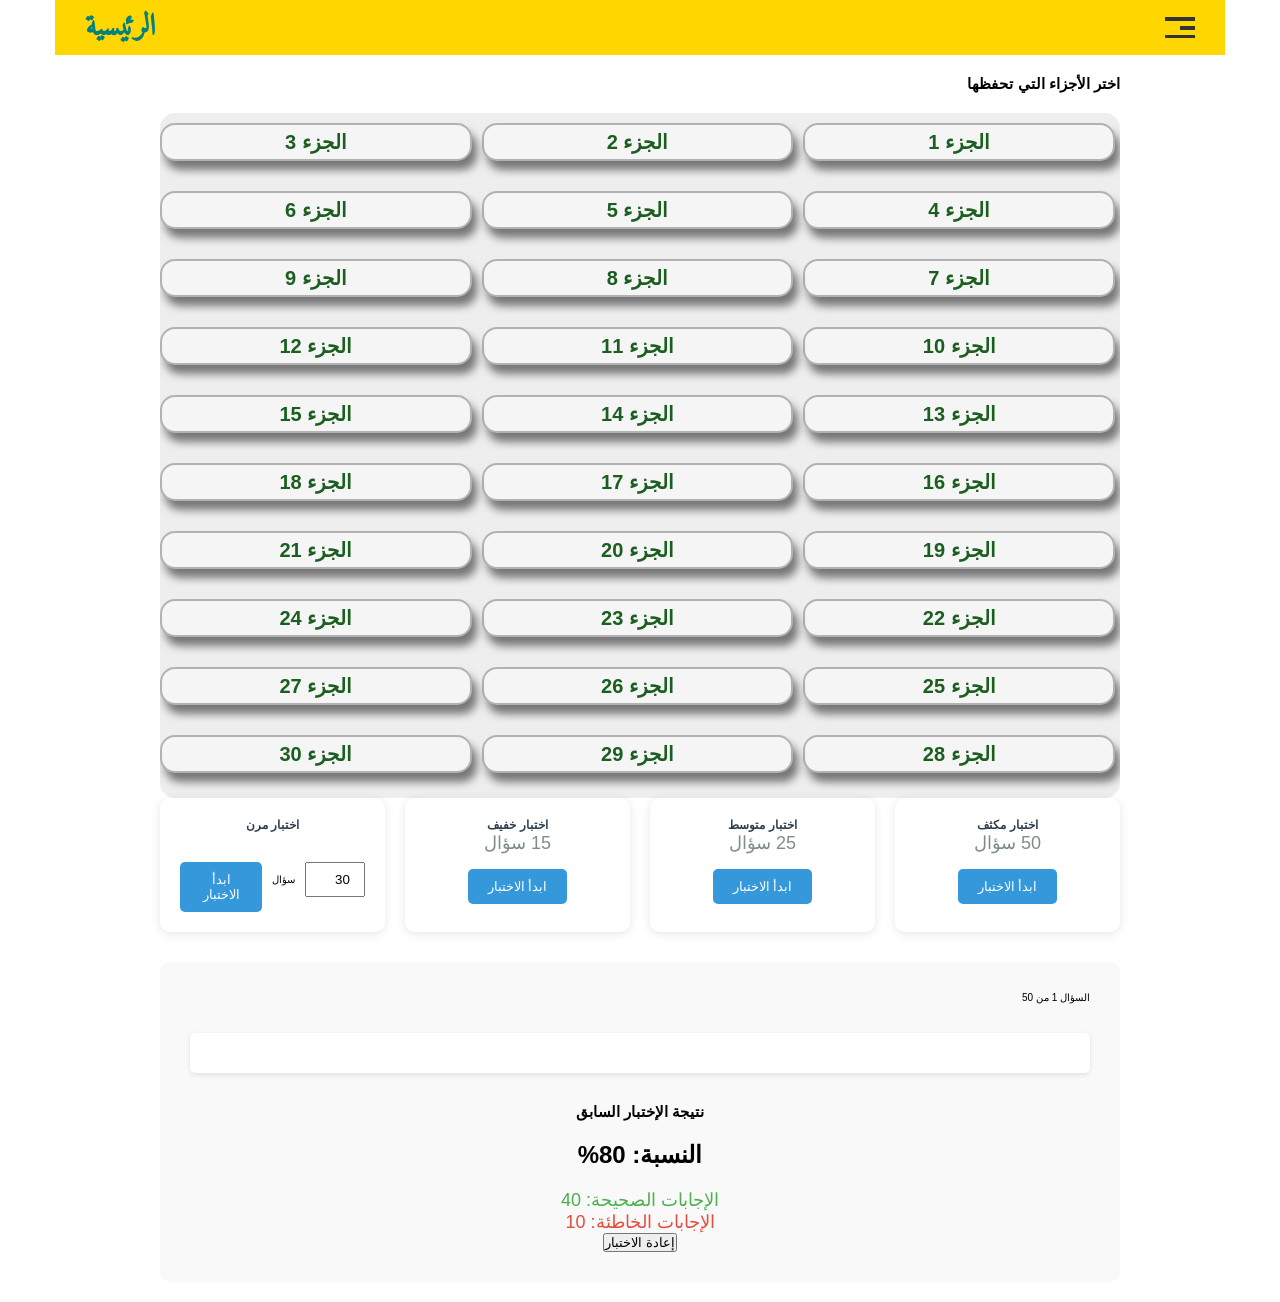
==== test.html @ 92f8082b "البداية الرسمية لمشروع تعاهد" ====
<!DOCTYPE html>
<html>

<head>
  <meta charset="UTF-8">
  <meta name="viewport" content="width=device-width, initial-scale=1">
   <link rel="stylesheet" href="css/fremwork.css" type="text/css" media="all" />
   <link rel="stylesheet" href="css/test.css" type="text/css" media="all" />
  <title>إختبار</title>
</head>

<body>
   <header class="header">
        <div class="container">

            <h1><a href="index.html">الرئيسية</a></h1>
            <nav>
                <div class="icon" id="icon">
                    <span></span>
                <span ></span>
                <span></span>
            </div>
            <ul class="links" id="menu">
                <li class="target"><a href="#">قرآن مع التفسير</a></li>
                <li><a href="#">متشابهات</a></li>
                <li><a href="#">اختبر حفظك</a></li>
                <li><a href="#">نصائح</a></li>
                <li><a href="#">فضل القرآن</a></li>
                <li><a href="#">ارشادات الإستعمال</a></li>
                
            </ul>
        </nav>
    </div>
    </header>
    <label class="mode" for="mode" style="display: none;">مضلم
        <input type="checkbox" id="mode">
    </label>
    <div id="overlay" class="overlay"></div> 
 
 <div class="test-container">
  <div class="part-selection">
    <h2>اختر الأجزاء التي تحفظها</h2>
    
    <div class="juz-buttons">
      <!-- سيتم توليد أزرار الأحزاب ديناميكيًا -->
    </div>
  </div>

  <div class="test-cards">
    <div class="test-card" data-questions="50">
      <h3>اختبار مكثف</h3>
      <p>50 سؤال</p>
      <button class="start-btn">ابدأ الاختبار</button>
    </div>
    
    <div class="test-card" data-questions="25">
      <h3>اختبار متوسط</h3>
      <p>25 سؤال</p>
      <button class="start-btn">ابدأ الاختبار</button>
    </div>
    
    <div class="test-card" data-questions="15">
      <h3>اختبار خفيف</h3>
      <p>15 سؤال</p>
      <button class="start-btn">ابدأ الاختبار</button>
    </div>
    
    <div class="test-card flexible-test">
      <h3>اختبار مرن</h3>
      <div class="flexible-controls">
        <input type="number" min="1" max="100" value="30" class="question-count">
        <span>سؤال</span>
        <button class="start-btn">ابدأ الاختبار</button>
      </div>
    </div>
  </div>

  <div class="test-screen ">
    <div class="question-container ">
      <div class="progress">السؤال 1 من 50</div>
      <div class="question-type"></div>
      <div class="current-verse"></div>
      <div class="options">
        <!-- سيتم توليد الخيارات ديناميكيًا -->
      </div>
    </div>
    <div class="result-screen ">
      <h2>نتيجة الإختبار السابق</h2>
      <div class="score">النسبة: 80%</div>
      <div class="correct">الإجابات الصحيحة: 40</div>
      <div class="wrong">الإجابات الخاطئة: 10</div>
      <button class="restart-btn">إعادة الاختبار</button>
    </div>
  </div>
</div>
 <script src="js/global.js" type="module"></script>
 <script src="js/test.js" defer></script>
</body>

</html>
---- css/fremwork.css ----
@font-face {
  font-family: "Amiri";
  src: url("../font/Amiri-Regular.ttf") format("truetype");
  font-weight: normal;
  font-style: normal;
}
@font-face {
  font-family: "Amiri";
  src: url("../font/Amiri-BoldItalic.ttf") format("truetype");
  font-weight: bold;
  font-style: italic;
}

/* Global styling */

* {
  -webkit-box-sizing: border-box;
  -moz-box-sizing: border-box;
  box-sizing: border-box;
  margin: 0;
  padding: 0;
}
:root {
  --headersColor: #ffd700;
  --textColor: #4caf50;
  --accentColor: #00bfa6;
  --transition: 2s;
}

html {
  scroll-behavior: smooth;
  scroll-padding: 50px;
  font-size: 10px;
}
html:has(#mode:checked){
  --shadow: #15ceb5ed;
  --bgColor: black;
  --textWhite:whitesmoke;
  --bgBox: #4a454582;
}
body{
  background-color: var(--bgColor);
  font-family: "Amiri", serif;
  overflow-x: hidden;
}

a {
  text-decoration: none;
}

ul li {
  list-style: none;
}

#scroller{
  position: fixed;
  top: 0;
  right: 5px;
  width: 5px;
  height: 0;
  background-color: #0077ff;
  z-index: 99;
}
.container {
  padding: 0 15px;
  margin: 0 auto;
}
/* Tablets */
@media (min-width: 768px) {
  .container {
    width: 750px;
  }
}
/* Medium */
@media (min-width: 992px) {
  .container {
    width: 970px;
  }
}
/* Large */
@media (min-width: 1200px) {
  .container {
    width: 1170px;
  }
}

/* End Global styling */

/* start .header */
.header{
  height: 55px;
}
.header .container{
  background-color: gold;
  display: flex;
  justify-content: space-between;
  align-items: center;
  padding: 0 30px;
  height: 100%;
  position: relative;
}
.header .container h1 a{
  font-size: 3rem;
  font-weight: bold;
  color: teal;
  transform: color 1.5s;
}
.header .container h1 a:hover{
  color: rgb(28, 201, 143);
}

/* start icon */
.header .container nav .icon{
  width: 30px;
  display: flex;
  flex-wrap: wrap;
  justify-content: space-between;
  flex-direction: row-reverse;

}
.header .container nav .icon span{
  display: inline-block;
  background-color: #333;
  /* margin-bottom: 5px; */
  width: 100%;
  height: 4px;
  direction: ltr;
}
.header .container nav .icon span:nth-child(2){
  width: 50%;
  margin: 5px 0;
  transition: width 1s;
}
.header .container nav .icon .two:nth-child(2){
  width: 100%;
}
.header .container nav .icon span:last-child{
  height: 3px;
}
.header .container nav .links{
  position: absolute;
  direction: rtl;
  background-color: #eee;
  top: 70px;
  right: 30px;
  width: 150px;
  padding: 15px 0 8px;
  border-radius: 12px 0 12px 12px;
  display: none;
  flex-direction: column;
  z-index: 10;
  gap: 20px;
  transition: 1s;
}
.header .container nav  .active{
  display: flex;
}
.header .container nav .links li{
  color: #333;
  border-bottom: 2px solid #ccc;
  padding:0 15px 8px 0 ;
}
.header .container nav .links .target{
  border-bottom: 4px solid gold;
}
.header .container nav .links li a{
  display: inline-block;
  font-size: 1.7rem;
  font-style: italic;
  color: inherit;
  font-weight: bold;
  width: 100%;
  transition: 1s;
}
.header .container nav .links li a:hover{
  padding: 0 15px 5px 0;
  color: coral;
}
.header .container nav .links::before{
  content: "";
  position: absolute;
  width: 0;
  height: 0;
  top: -20px;
  border: 10px solid;
  border-color: transparent transparent #ccc transparent;
}

.overlay.active{
  width: 98vw;
  height: 100%;
  background-color: rgba(0, 0, 0, 0.71);
  position: absolute;
  top: 60px;
  z-index: 5;
}

/* end .header */

/* staylin card */
 .container .card{
  display: flex;
  justify-content: center;
  align-items: center;
  background: var(--bgBox,#f5f5f5);
  border: 2px solid rgba(25, 25, 25, 0.3);
  box-shadow: 5px 9px 9px rgba(0, 0, 0, 0.5);
  border-radius: 15px;
  width: 90%;
  max-width: 750px;
  font-size: 2.4rem;
  padding: 20px 0;
  margin: 2em auto 0;
  animation: taptap var(--transition) 0.6s linear;
}
/* staylin card */

/* style buttons */
.btn{
  font-size: 1.6rem;
  font-weight: bold;
  color: var(--textWhite);
  background-color: transparent;
  border: 2px solid #4CAF50;
  border-radius: 18px;
  padding: 5px 10px;
  cursor: pointer;
}
/* style buttons */

.border{
  border: 2px solid #4CAF50;
  border-radius: 12px;
  padding: 10px;
}
---- css/test.css ----
section li:nth-child(3) {
  border-bottom: 3px solid darkred;
}

section li:nth-child(5) {
  border-bottom: none;
}

/* End Hader */
*{
  
}
.test-container {
  direction: rtl;
  font-family: 'Arial', sans-serif;
  max-width: 1000px;
  margin: 0 auto;
  padding: 20px;
}


.juz-buttons {
  display: flex;
  flex-wrap: wrap;
  padding-right: 5px;
  gap: 10px ;
  text-align: center;
  margin-top: 20px;
  background-color: #eee ;
  border-radius:15px ;
  padding-bottom: 15px;
  overflow-x: hidden;
}

.juz-btn{
  display: flex;
  flex: 1 1 calc(30% - 20px);
  margin: 10px auto ;
  font-size: 1rem;
  padding: 5px ;
  justify-content: center;
  border-radius: 15px;
  background: #F5F5F5;
  backdrop-filter: blur(10px);
  color: #1B5E20;
  border: 2px solid rgba(25, 25, 25, 0.3);
  box-shadow: 5px 9px 9px rgba(0, 0, 0, 0.5);
  text-align: center;
  font-weight: bold;
  font-size: 20px;
  cursor: pointer;
}



.juz-btn.selected {
  background-color: #4CAF50;
  color: white;
}

@keyframes slideIn {
  from {
    transform: translateX(-100%);
    /* البدء من خارج الشاشة */
    opacity: 0;
  }
  
  to {
    transform: translateX(0);
    /* وصول إلى الوضع النهائي */
    opacity: 1;
  }
}

@keyframes slideInR {
  from {
    transform: translateX(100%);
    /* البدء من خارج الشاشة */
    opacity: 0;
  }
  
  to {
    transform: translateX(0);
    /* وصول إلى الوضع النهائي */
    opacity: 1;
  }
}


.test-cards {
  display: grid;
  grid-template-columns: repeat(auto-fit, minmax(200px, 1fr));
  gap: 20px;
  margin-bottom: 30px;
}

.test-card {
  background-color: #fff;
  border-radius: 10px;
  padding: 20px;
  box-shadow: 0 2px 10px rgba(0, 0, 0, 0.1);
  text-align: center;
}

.test-card h3 {
  color: #2c3e50;
  margin-top: 0;
}

.test-card p {
  color: #7f8c8d;
  font-size: 18px;
}

.start-btn {
  background-color: #3498db;
  color: white;
  border: none;
  padding: 10px 20px;
  border-radius: 5px;
  cursor: pointer;
  margin-top: 15px;
}

.flexible-controls {
  display: flex;
  align-items: center;
  justify-content: center;
  gap: 10px;
  margin-top: 15px;
}

.question-count {
  width: 60px;
  padding: 8px;
  text-align: center;
}

.test-screen {
  background-color: #f9f9f9;
  border-radius: 10px;
  padding: 30px;
}

.current-verse {
  font-size: 24px;
  margin: 30px 0;
  line-height: 1.6;
  background-color: #fff;
  padding: 20px;
  border-radius: 5px;
  box-shadow: 0 2px 5px rgba(0, 0, 0, 0.1);
}

.options {
  display: grid;
  grid-template-columns: 1fr;
  gap: 15px;
}

.option {
  background-color: #fff;
  padding: 15px;
  border-radius: 5px;
  cursor: pointer;
  transition: background-color 0.3s;
  border: 1px solid #ddd;
}

.option:hover {
  background-color: #f0f0f0;
}

.option.correct {
  background-color: #4CAF50;
  color: white;
}

.option.wrong {
  background-color: #e74c3c;
  color: white;
}

.result-screen {
  text-align: center;
}

.score {
  font-size: 24px;
  font-weight: bold;
  margin: 20px 0;
}

.correct {
  color: #4CAF50;
  font-size: 18px;
}

.wrong {
  color: #e74c3c;
  font-size: 18px;
}

/* أنماط المؤقت */
.timer {
  margin: 10px 0;
  font-weight: bold;
  font-size: 18px;
  text-align: center;
}

/* أنماط النتائج */
.performance {
  font-size: 28px;
  font-weight: bold;
  margin: 20px 0;
  padding: 10px;
  border-radius: 5px;
  text-align: center;
}

.performance.excellent {
  background-color: #4CAF50;
  color: white;
}

.performance.very-good {
  background-color: #8BC34A;
  color: white;
}

.performance.good {
  background-color: #FFC107;
}

.performance.weak {
  background-color: #F44336;
  color: white;
}

.stats {
  display: flex;
  justify-content: center;
  gap: 30px;
  margin: 20px 0;
  font-size: 18px;
}

.actions {
  display: flex;
  justify-content: center;
  gap: 15px;
  margin-top: 30px;
}

.new-test-btn {
  background-color: #607D8B;
  color: white;
  border: none;
  padding: 10px 20px;
  border-radius: 5px;
  cursor: pointer;
}

/* تحسين عرض الآية */
.aya-text {
  font-size: 24px;
  line-height: 1.8;
  margin-bottom: 10px;
  text-align: center;
}

.aya-ref {
  color: #7f8c8d;
  font-size: 16px;
  text-align: center;
  margin-bottom: 20px;
}

/* أنماط الأخطاء */
.mistakes-container {
  margin-top: 20px;
  padding: 15px;
  background-color: #f9f9f9;
  border-radius: 5px;
  max-height: 300px;
  overflow-y: auto;
}

.mistake {
  margin-bottom: 15px;
  padding-bottom: 15px;
  border-bottom: 1px solid #eee;
}

.mistake:last-child {
  border-bottom: none;
}

.verse {
  font-size: 18px;
  color: #2c3e50;
  margin: 10px 0;
  padding-right: 15px;
  border-right: 3px solid #3498db;
}

.correct-answer {
  font-size: 16px;
  color: #4CAF50;
  font-weight: bold;
}

/* شريط التمرير */
.mistakes-container::-webkit-scrollbar {
  width: 8px;
}

.mistakes-container::-webkit-scrollbar-track {
  background: #f1f1f1;
}

.mistakes-container::-webkit-scrollbar-thumb {
  background: #888;
  border-radius: 4px;
}

.mistakes-container::-webkit-scrollbar-thumb:hover {
  background: #555;
}


/*I Adedd For testing*/
.hidden{
  display: none;
  
}
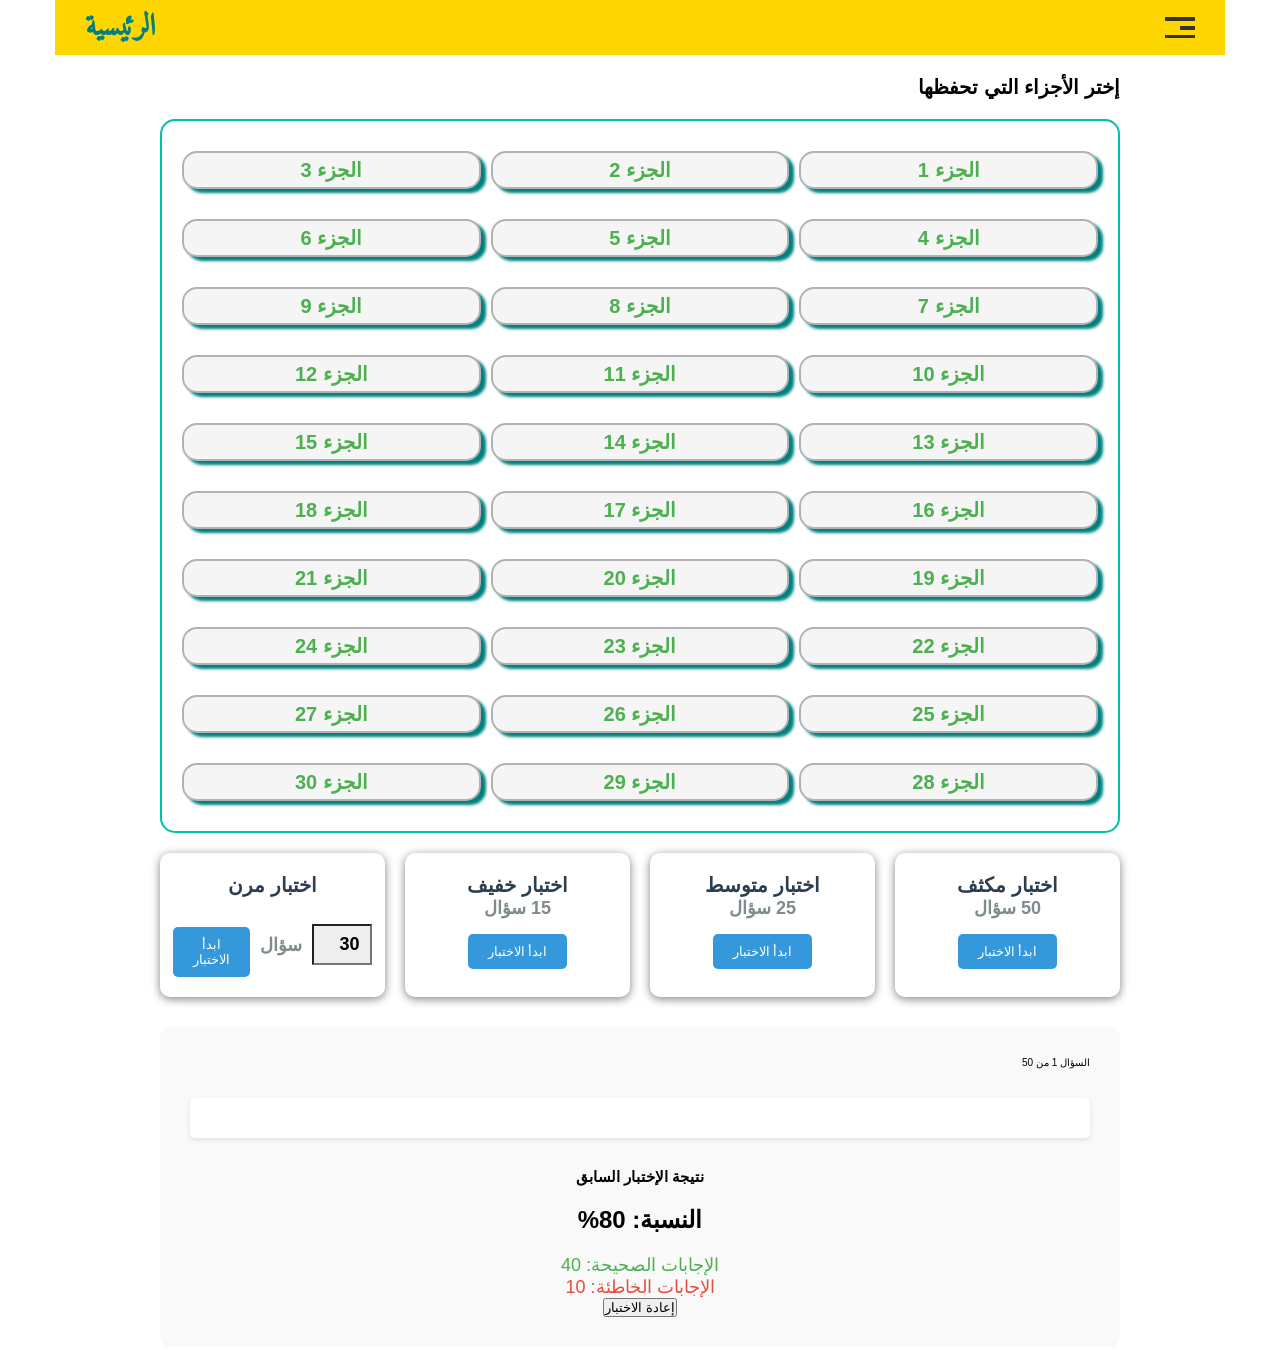
==== commit 2ae86b9a: "update v2: improve ui & paths for PWA" ====
--- a/test.html
+++ b/test.html
@@ -21,7 +21,7 @@
                 <span></span>
             </div>
             <ul class="links" id="menu">
-                <li class="target"><a href="#">قرآن مع التفسير</a></li>
+                <li class="target"><a href="read.html">قرآن مع التفسير</a></li>
                 <li><a href="#">متشابهات</a></li>
                 <li><a href="#">اختبر حفظك</a></li>
                 <li><a href="#">نصائح</a></li>
@@ -39,7 +39,7 @@
  
  <div class="test-container">
   <div class="part-selection">
-    <h2>اختر الأجزاء التي تحفظها</h2>
+    <h2>إختر الأجزاء التي تحفظها</h2>
     
     <div class="juz-buttons">
       <!-- سيتم توليد أزرار الأحزاب ديناميكيًا -->
@@ -94,7 +94,7 @@
   </div>
 </div>
  <script src="js/global.js" type="module"></script>
- <script src="js/test.js" defer></script>
+ <script src="js/test.js" defer type="module"></script>
 </body>
 
 </html>
--- a/css/test.css
+++ b/css/test.css
@@ -17,18 +17,22 @@
   margin: 0 auto;
   padding: 20px;
 }
+.test-container .part-selection>h2{
+  color: var(--textWhite);
+  font-size: 2rem;
+}
 
 
 .juz-buttons {
   display: flex;
   flex-wrap: wrap;
-  padding-right: 5px;
   gap: 10px ;
   text-align: center;
-  margin-top: 20px;
-  background-color: #eee ;
+  margin: 20px 0;
+  background-color: transparent ;
   border-radius:15px ;
-  padding-bottom: 15px;
+  border: 2px solid var(--accentColor);
+  padding:20px;
   overflow-x: hidden;
 }
 
@@ -40,11 +44,11 @@
   padding: 5px ;
   justify-content: center;
   border-radius: 15px;
-  background: #F5F5F5;
+  background: var(--bgBox , #f5f5f5);
   backdrop-filter: blur(10px);
-  color: #1B5E20;
+  color: var(--textColor);
   border: 2px solid rgba(25, 25, 25, 0.3);
-  box-shadow: 5px 9px 9px rgba(0, 0, 0, 0.5);
+  box-shadow: 5px 4px 3px teal;
   text-align: center;
   font-weight: bold;
   font-size: 20px;
@@ -95,21 +99,31 @@
 }
 
 .test-card {
-  background-color: #fff;
+  background-color: var(--bgBox );
   border-radius: 10px;
   padding: 20px;
-  box-shadow: 0 2px 10px rgba(0, 0, 0, 0.1);
+  box-shadow: 0 2px 10px var(--shadow, grey);
   text-align: center;
 }
 
 .test-card h3 {
-  color: #2c3e50;
+  color:var(--textWhite ,#2c3e50);
   margin-top: 0;
-}
-
-.test-card p {
+  font-size: 2rem;
+  font-weight:bolder;
+}
+
+.test-card p,
+.flexible-test span{
   color: #7f8c8d;
-  font-size: 18px;
+  font-size: 1.8rem;
+  font-weight:bolder;
+}
+.test-card input{
+  background-color: #eee;
+  color:var(--bgBox);
+  font-size: 1.8rem;
+  font-weight:bolder;
 }
 
 .start-btn {
@@ -137,16 +151,17 @@
 }
 
 .test-screen {
-  background-color: #f9f9f9;
+  background-color: var(--bgBox , #f9f9f9);
   border-radius: 10px;
   padding: 30px;
+  color: var(--textWhite);
 }
 
 .current-verse {
   font-size: 24px;
   margin: 30px 0;
   line-height: 1.6;
-  background-color: #fff;
+  background-color: var(--bgBox, #fff);
   padding: 20px;
   border-radius: 5px;
   box-shadow: 0 2px 5px rgba(0, 0, 0, 0.1);
@@ -159,9 +174,11 @@
 }
 
 .option {
-  background-color: #fff;
+  background-color: var(--bgBox);
+  color: var(--textWhite);
   padding: 15px;
   border-radius: 5px;
+  font-size: 1.4rem;
   cursor: pointer;
   transition: background-color 0.3s;
   border: 1px solid #ddd;
@@ -169,6 +186,7 @@
 
 .option:hover {
   background-color: #f0f0f0;
+  color: initial;
 }
 
 .option.correct {
